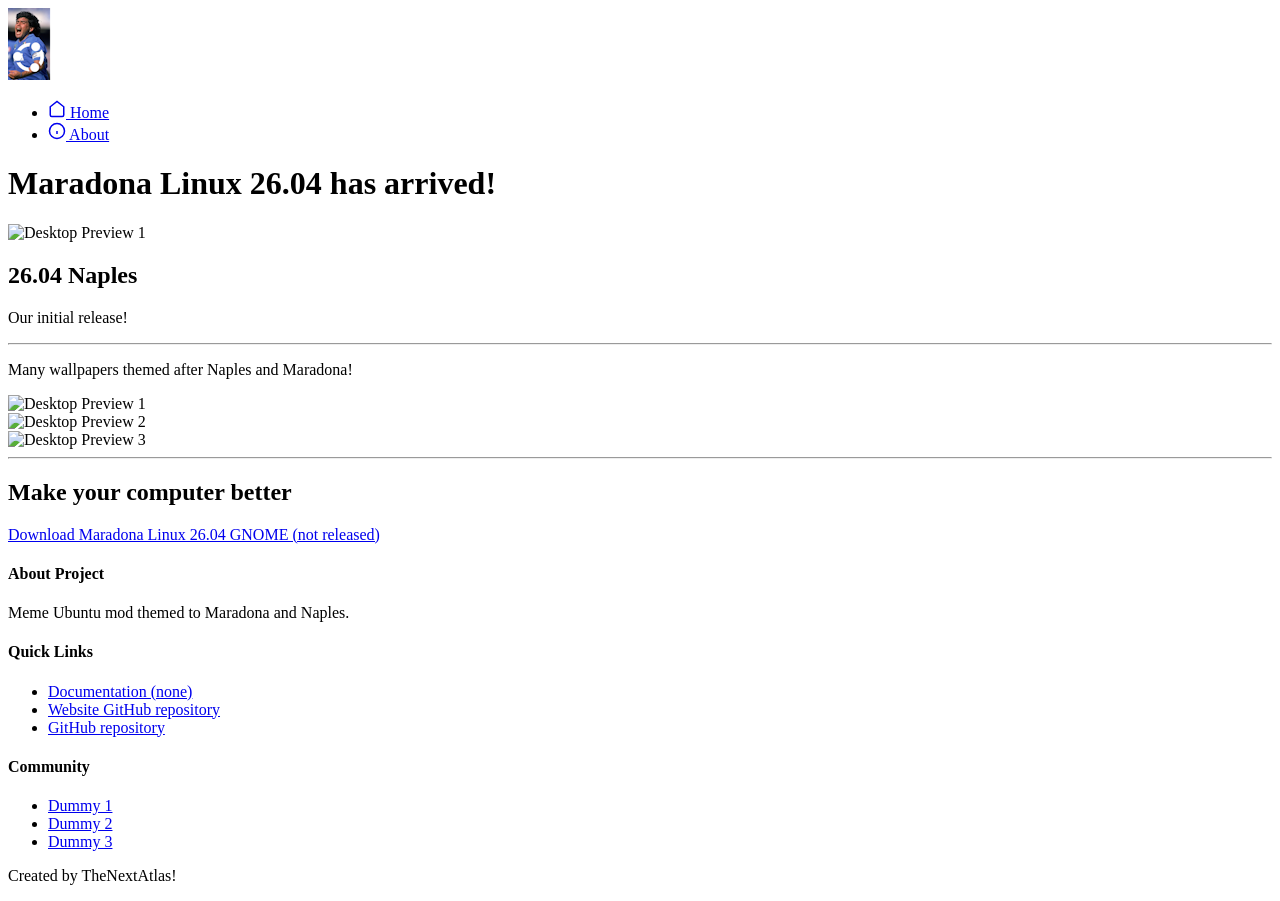
==== index.html @ fb1e4fa9 "Add files via upload" ====
<!DOCTYPE html>
<html lang="en">
<head>
  <meta charset="UTF-8">
  <meta name="viewport" content="width=device-width, initial-scale=1.0">
  <title>Maradona Linux / Home</title>
  <link rel="stylesheet" href="css/style.css">
</head>
<body>

  <nav class="navbar">
    <a href="index.html" class="brand">
      <img src="logo.png" alt="Logo" class="brand-logo">
    </a>
    <ul class="nav-links">
      <li>
        <a href="index.html">
          <svg width="18" height="18" viewBox="0 0 24 24" fill="none" stroke="currentColor" stroke-width="2"><path d="M3 9l9-7 9 7v11a2 2 0 0 1-2 2H5a2 2 0 0 1-2-2z"/></svg>
          Home
        </a>
      </li>
      <li>
        <a href="about.html">
          <svg width="18" height="18" viewBox="0 0 24 24" fill="none" stroke="currentColor" stroke-width="2"><circle cx="12" cy="12" r="10"/><line x1="12" y1="16" x2="12" y2="12"/><line x1="12" y1="8" x2="12.01" y2="8"/></svg>
          About
        </a>
       </li>
        </ul>
    </nav>

  <div class="hero-banner">
    <h1>Maradona Linux 26.04 has arrived!</h1>
  </div>

  <section class="hero-intro">
    <div class="hero-intro-content">
      <div class="intro-box">
          <img src="images/home_screenshot1.png" alt="Desktop Preview 1">
      </div>
      <div class="intro-text-side">
        <h2 class="intro-title">26.04 Naples</h2>
        <p class="intro-subtitle">Our initial release!</p>
      </div>
    </div>
  </section>

  <main class="container">
     <hr>
    <section class="section">
      <p class="section-subtitle">Many wallpapers themed after Naples and Maradona!</p>
      
      <div class="gallery-grid">
        <div class="gallery-item">
          <img src="images/home_screenshot1.png" alt="Desktop Preview 1">
        </div>
        <div class="gallery-item">
          <img src="images/home_screenshot2.png" alt="Desktop Preview 2">
        </div>
        <div class="gallery-item">
          <img src="images/home_screenshot3.png" alt="Desktop Preview 3">
        </div>
      </div>
    </section>

    <hr>

    <section class="section">
      <h2 class="section-title">Make your computer better</h2>
      
      <div class="btn-group">
        <a href="#" class="btn-primary">Download Maradona Linux 26.04 GNOME (not released)</a>
      </div>
    </section>
  </main>

  <footer class="site-footer">
    <div class="footer-container">
      <div class="footer-col">
        <h4>About Project</h4>
        <p>Meme Ubuntu mod themed to Maradona and Naples.</p>
      </div>
      <div class="footer-col">
        <h4>Quick Links</h4>
        <ul>
          <li><a href="#">Documentation (none)</a></li>
          <li><a href="#">Website GitHub repository</a></li>
          <li><a href="https://github.com/maradona-linux/MaradonaLinux">GitHub repository</a></li>
        </ul>
      </div>
      <div class="footer-col">
        <h4>Community</h4>
        <ul>
          <li><a href="#">Dummy 1</a></li>
          <li><a href="#">Dummy 2</a></li>
          <li><a href="#">Dummy 3</a></li>
        </ul>
      </div>
    </div>
    <div class="footer-bottom">
      <p>Created by TheNextAtlas!</p>
    </div>
  </footer>

</body>
</html>
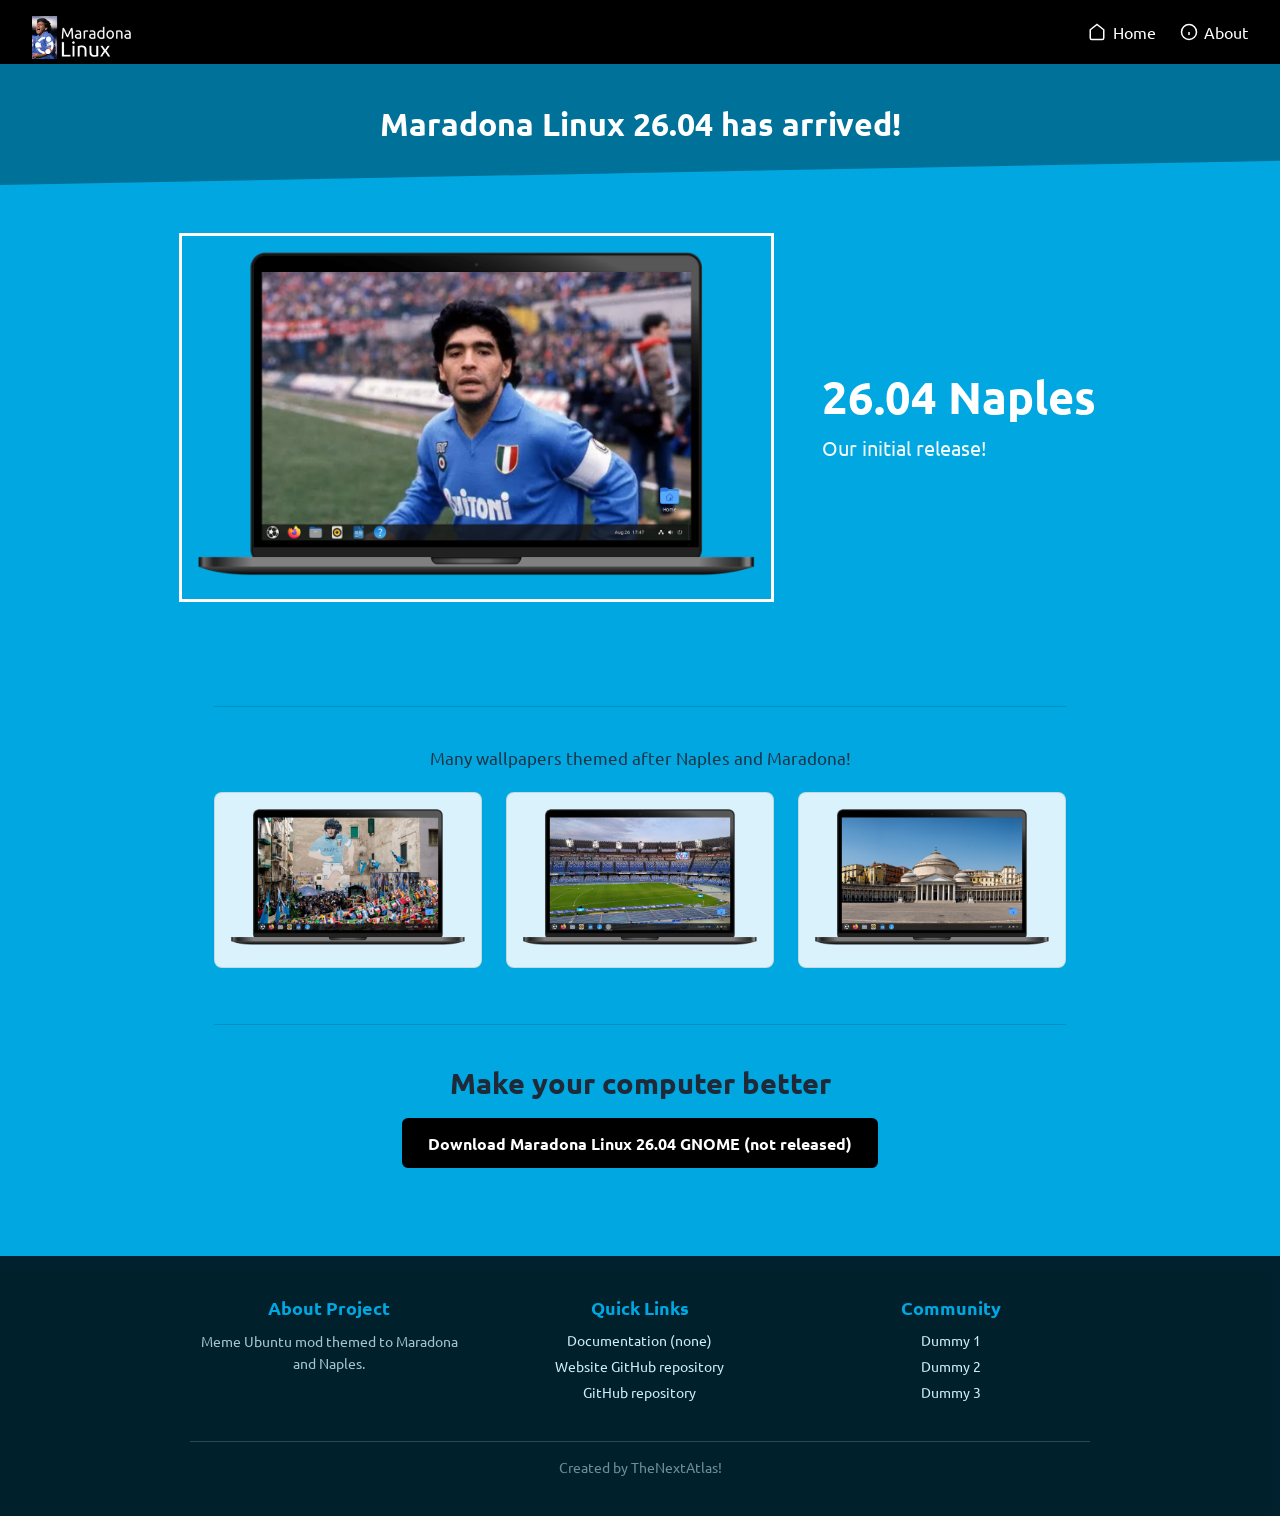
==== commit 7fafaaf8: "Add files via upload" ====
--- a/index.html
+++ b/index.html
@@ -35,7 +35,7 @@
   <section class="hero-intro">
     <div class="hero-intro-content">
       <div class="intro-box">
-          <img src="images/home_screenshot1.png" alt="Desktop Preview 1">
+          <img src="images/home_screenshot.png" alt="Desktop Preview 1">
       </div>
       <div class="intro-text-side">
         <h2 class="intro-title">26.04 Naples</h2>
--- a/css/style.css
+++ b/css/style.css
@@ -0,0 +1,308 @@
+@import url('https://fonts.googleapis.com/css2?family=Ubuntu:ital,wght@0,300;0,400;0,500;0,700;1,300;1,400;1,500;1,700&display=swap');
+:root {
+  --primary-color: #01A7E1;
+  --dark-accent: #007299;
+  --navbar-bg: #000000;
+  --text-dark: #1f2937;
+  --text-light: #ffffff;
+  --card-bg: rgba(255, 255, 255, 0.85);
+}
+
+* {
+  box-sizing: border-box;
+  margin: 0;
+  padding: 0;
+}
+
+body {
+  font-family: 'Ubuntu', system-ui, -apple-system, sans-serif;  background-color: var(--primary-color);
+  color: var(--text-dark);
+  min-height: 100vh;
+  display: flex;
+  flex-direction: column;
+}
+
+.navbar {
+  background-color: var(--navbar-bg);
+  padding: 1rem 2rem;
+  display: flex;
+  justify-content: space-between;
+  align-items: center;
+}
+
+.brand {
+  height: 32px;
+  width: auto;
+  display: block;
+}
+
+.brand img {
+  height: 43px;
+  width: auto;
+  object-fit: contain;
+}
+
+.nav-links {
+  display: flex;
+  list-style: none;
+  gap: 1.5rem;
+}
+
+.nav-links a {
+  color: var(--text-light);
+  text-decoration: none;
+  display: flex;
+  align-items: center;
+  gap: 0.4rem;
+}
+
+.hero-banner {
+  background-color: var(--dark-accent);
+  color: var(--text-light);
+  padding: 2.5rem 1rem;
+  text-align: center;
+  clip-path: polygon(0 0, 100% 0, 100% 80%, 0 100%);
+}
+
+.hero-banner h1 {
+  font-size: 2rem;
+  font-weight: 700;
+}
+
+.hero-intro {
+  padding: 3rem 1.5rem 2rem;
+  max-width: 1100px;
+  margin: 0 auto;
+}
+
+.hero-intro-content {
+  display: flex;
+  align-items: center;
+  gap: 3rem; 
+}
+
+.intro-box {
+  flex: 2;
+  max-width: 600px;
+  border: 3px solid #ffffff;
+  padding: 1rem;
+  box-sizing: border-box;
+}
+
+.intro-box img {
+  width: 100%;
+  height: auto;
+  display: block;
+  object-fit: contain;
+}
+
+.intro-text-side {
+  flex: 1;
+  color: #ffffff;
+}
+
+.intro-title {
+  font-size: 2.8rem;
+  font-weight: 800;
+  line-height: 1.1;
+  margin-bottom: 0.75rem;
+}
+
+.intro-subtitle {
+  font-size: 1.25rem; 
+  opacity: 0.95;
+  line-height: 1.4;
+}
+
+@media (max-width: 600px) {
+  .hero-intro-content {
+    flex-direction: column;
+    align-items: stretch;
+  }
+}
+
+.site-footer {
+  background-color: #000000;
+  color: #ffffff;
+  padding: 2.5rem 1.5rem;
+  margin-top: auto;
+}
+
+.footer-container {
+  max-width: 900px;
+  margin: 0 auto;
+  display: grid;
+  grid-template-columns: repeat(auto-fit, minmax(200px, 1fr));
+  gap: 2rem;
+}
+
+.footer-col h4 {
+  font-size: 1.1rem;
+  margin-bottom: 0.75rem;
+  color: #01A7E1;
+}
+
+.footer-col p {
+  font-size: 0.9rem;
+  line-height: 1.5;
+  color: #cccccc;
+}
+
+.footer-col ul {
+  list-style: none;
+}
+
+.footer-col ul li {
+  margin-bottom: 0.5rem;
+}
+
+.footer-col ul li a {
+  color: #ffffff;
+  text-decoration: none;
+  font-size: 0.9rem;
+}
+
+.footer-col ul li a:hover {
+  text-decoration: underline;
+}
+
+.footer-bottom {
+  max-width: 900px;
+  margin: 2rem auto 0;
+  padding-top: 1rem;
+  border-top: 1px solid #333333;
+  text-align: center;
+  font-size: 0.85rem;
+  color: #888888;
+}
+
+.container {
+  max-width: 900px;
+  margin: 0 auto;
+  padding: 2rem 1.5rem;
+  text-align: center;
+}
+
+.section {
+  margin-bottom: 3.5rem;
+}
+
+.section-title {
+  font-size: 1.8rem;
+  margin-bottom: 0.5rem;
+  color: var(--text-dark);
+}
+
+.section-subtitle {
+  font-size: 1.05rem;
+  margin-bottom: 1.5rem;
+  opacity: 0.9;
+}
+
+.gallery-grid {
+  display: grid;
+  grid-template-columns: repeat(auto-fit, minmax(220px, 1fr));
+  gap: 1.5rem;
+  margin-top: 1.5rem;
+}
+
+.gallery-item {
+  background: var(--card-bg);
+  padding: 1rem;
+  border-radius: 8px;
+  border: 1px solid rgba(0, 0, 0, 0.1);
+}
+
+.gallery-item img {
+  width: 100%;
+  height: auto;
+  border-radius: 4px;
+}
+
+.icon-row {
+  display: flex;
+  justify-content: center;
+  align-items: center;
+  flex-wrap: wrap;
+  gap: 1.5rem;
+  margin: 1.5rem 0;
+}
+
+.app-icon {
+  width: 56px;
+  height: 56px;
+  background-color: #ffffff;
+  border-radius: 12px;
+  display: flex;
+  align-items: center;
+  justify-content: center;
+  box-shadow: 0 4px 6px rgba(0, 0, 0, 0.1);
+}
+
+.showcase-grid {
+  display: grid;
+  grid-template-columns: 1fr 1fr;
+  gap: 2rem;
+  align-items: center;
+  text-align: left;
+  margin-top: 2rem;
+}
+
+@media (max-width: 768px) {
+  .showcase-grid {
+    grid-template-columns: 1fr;
+    text-align: center;
+  }
+}
+
+.showcase-image img {
+  width: 100%;
+  height: auto;
+}
+
+.disclaimer {
+  font-size: 0.85rem;
+  margin-top: 0.75rem;
+  opacity: 0.8;
+}
+
+.btn-group {
+  display: flex;
+  justify-content: center;
+  gap: 1rem;
+  flex-wrap: wrap;
+  margin-top: 1rem;
+}
+
+.btn-primary {
+  display: inline-flex;
+  align-items: center;
+  gap: 0.5rem;
+  background-color: var(--navbar-bg);
+  color: var(--text-light);
+  padding: 0.8rem 1.5rem;
+  border-radius: 6px;
+  text-decoration: none;
+  font-weight: 600;
+  border: 2px solid var(--navbar-bg);
+  transition: opacity 0.2s;
+}
+
+.btn-primary:hover {
+  opacity: 0.9;
+}
+
+hr {
+  border: 0;
+  height: 1px;
+  background-color: rgba(0, 0, 0, 0.15);
+  margin: 2.5rem 0;
+}
+
+footer {
+  margin-top: auto;
+  padding: 1.5rem;
+  text-align: center;
+  font-size: 0.9rem;
+  opacity: 0.8;
+}
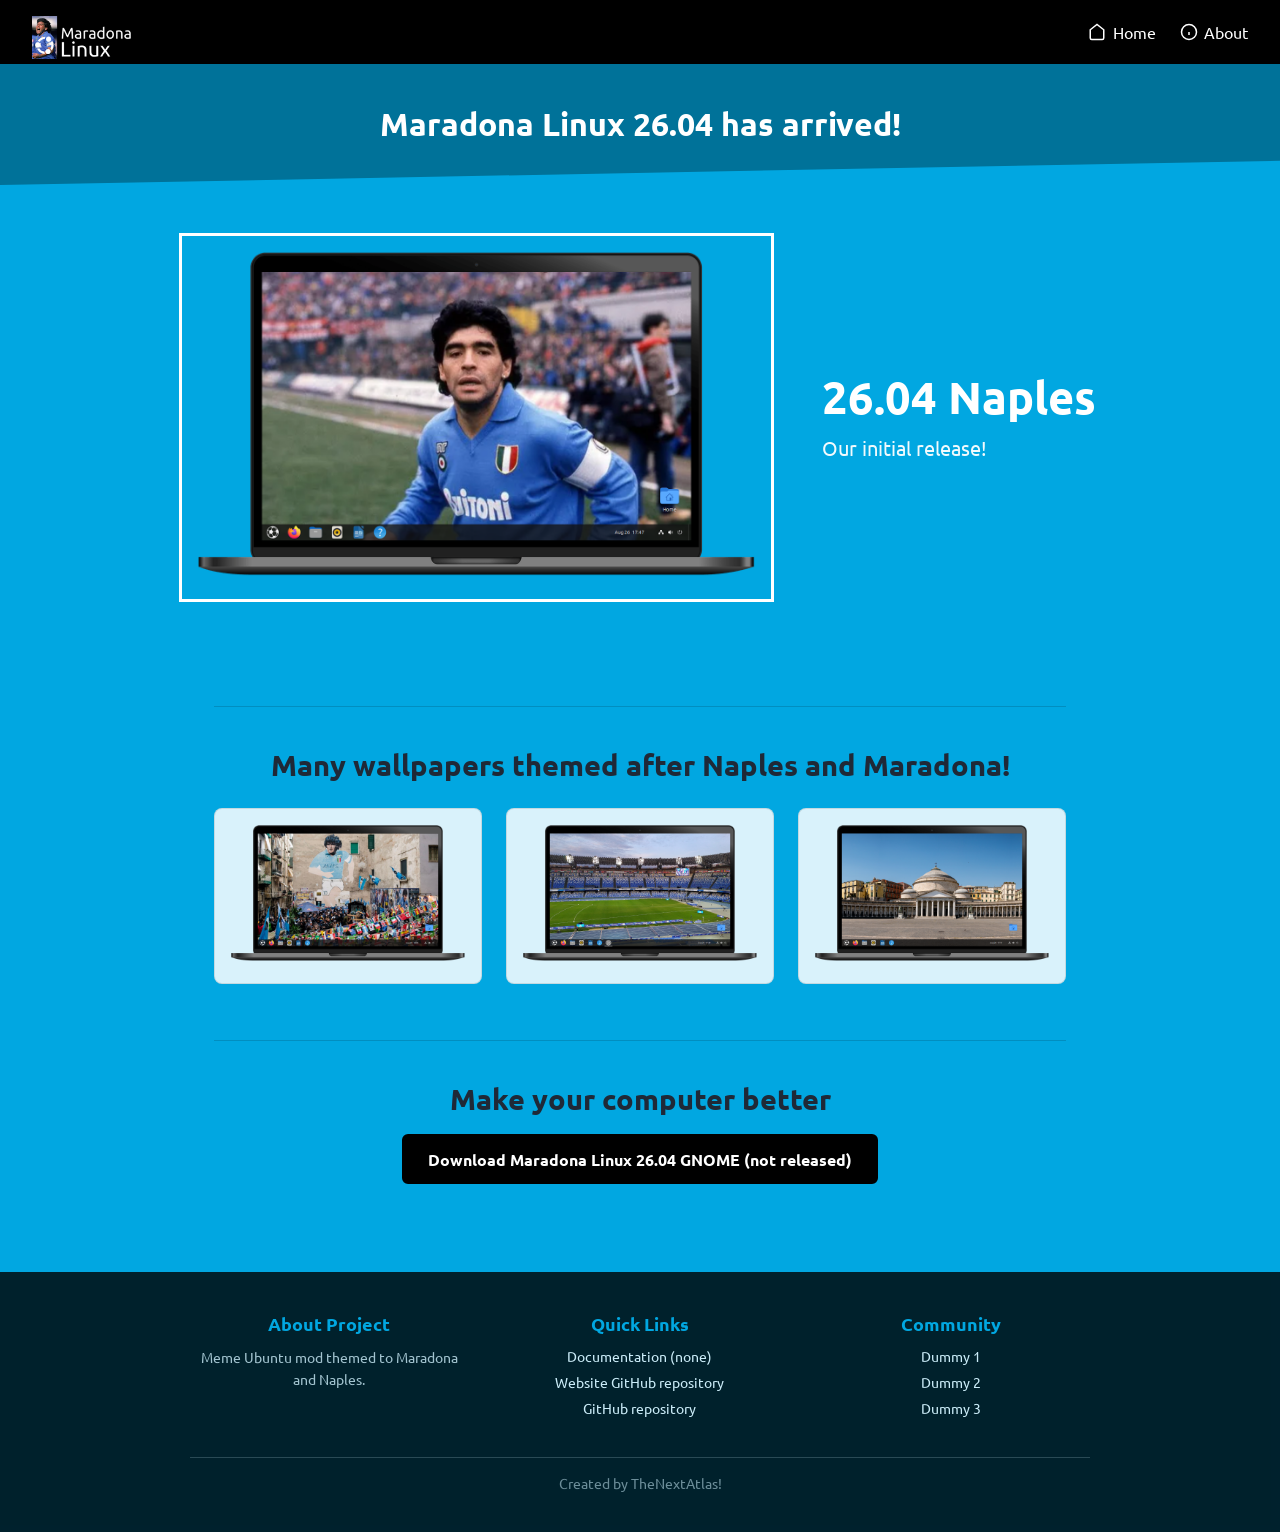
==== commit 1d0315d1: "Update index.html" ====
--- a/index.html
+++ b/index.html
@@ -47,7 +47,7 @@
   <main class="container">
      <hr>
     <section class="section">
-      <p class="section-subtitle">Many wallpapers themed after Naples and Maradona!</p>
+      <h2 class="section-title">Many wallpapers themed after Naples and Maradona!</h2>
       
       <div class="gallery-grid">
         <div class="gallery-item">
@@ -102,4 +102,4 @@
   </footer>
 
 </body>
-</html>+</html>
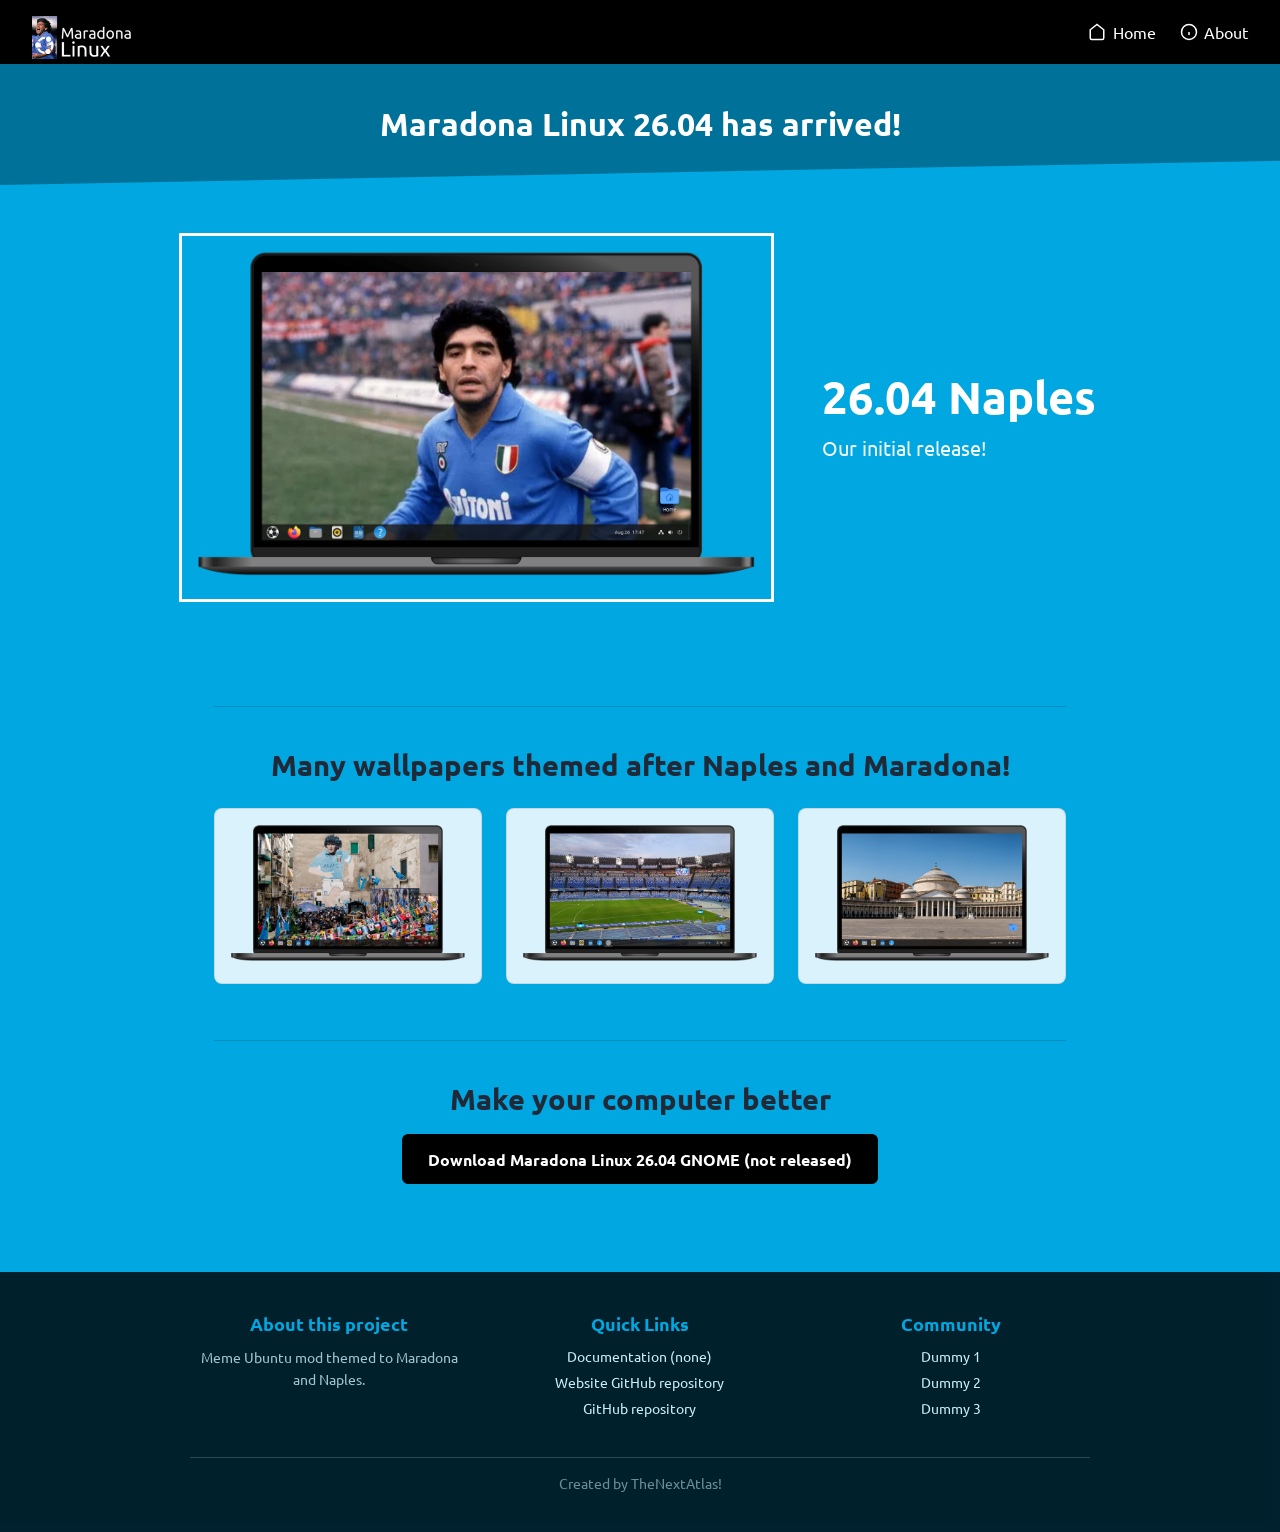
==== commit fb670dd9: "Update index.html" ====
--- a/index.html
+++ b/index.html
@@ -14,7 +14,7 @@
     </a>
     <ul class="nav-links">
       <li>
-        <a href="index.html">
+        <a href="/">
           <svg width="18" height="18" viewBox="0 0 24 24" fill="none" stroke="currentColor" stroke-width="2"><path d="M3 9l9-7 9 7v11a2 2 0 0 1-2 2H5a2 2 0 0 1-2-2z"/></svg>
           Home
         </a>
@@ -76,7 +76,7 @@
   <footer class="site-footer">
     <div class="footer-container">
       <div class="footer-col">
-        <h4>About Project</h4>
+        <h4>About this project</h4>
         <p>Meme Ubuntu mod themed to Maradona and Naples.</p>
       </div>
       <div class="footer-col">
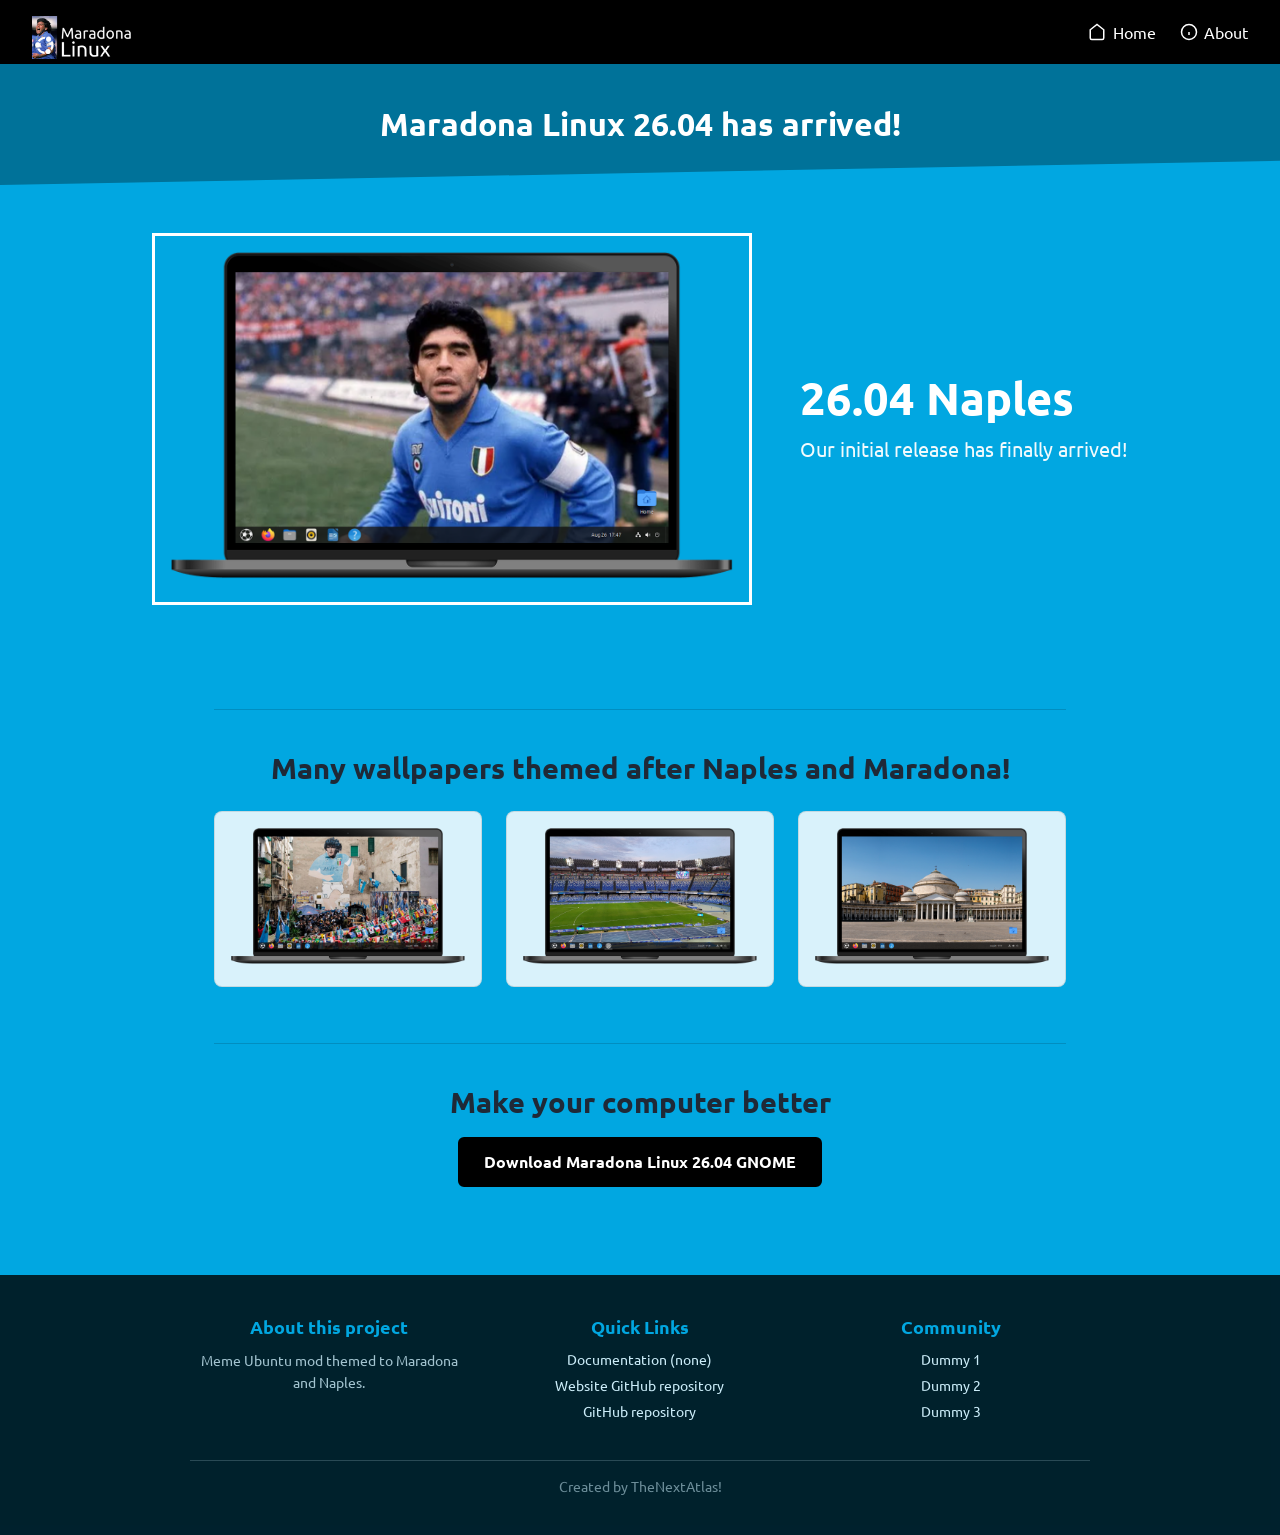
==== commit 641da53e: "Update index.html" ====
--- a/index.html
+++ b/index.html
@@ -39,7 +39,7 @@
       </div>
       <div class="intro-text-side">
         <h2 class="intro-title">26.04 Naples</h2>
-        <p class="intro-subtitle">Our initial release!</p>
+        <p class="intro-subtitle">Our initial release has finally arrived!</p>
       </div>
     </div>
   </section>
@@ -68,7 +68,7 @@
       <h2 class="section-title">Make your computer better</h2>
       
       <div class="btn-group">
-        <a href="#" class="btn-primary">Download Maradona Linux 26.04 GNOME (not released)</a>
+        <a href="https://archive.org/details/maradonalinux-26.04" class="btn-primary">Download Maradona Linux 26.04 GNOME</a>
       </div>
     </section>
   </main>
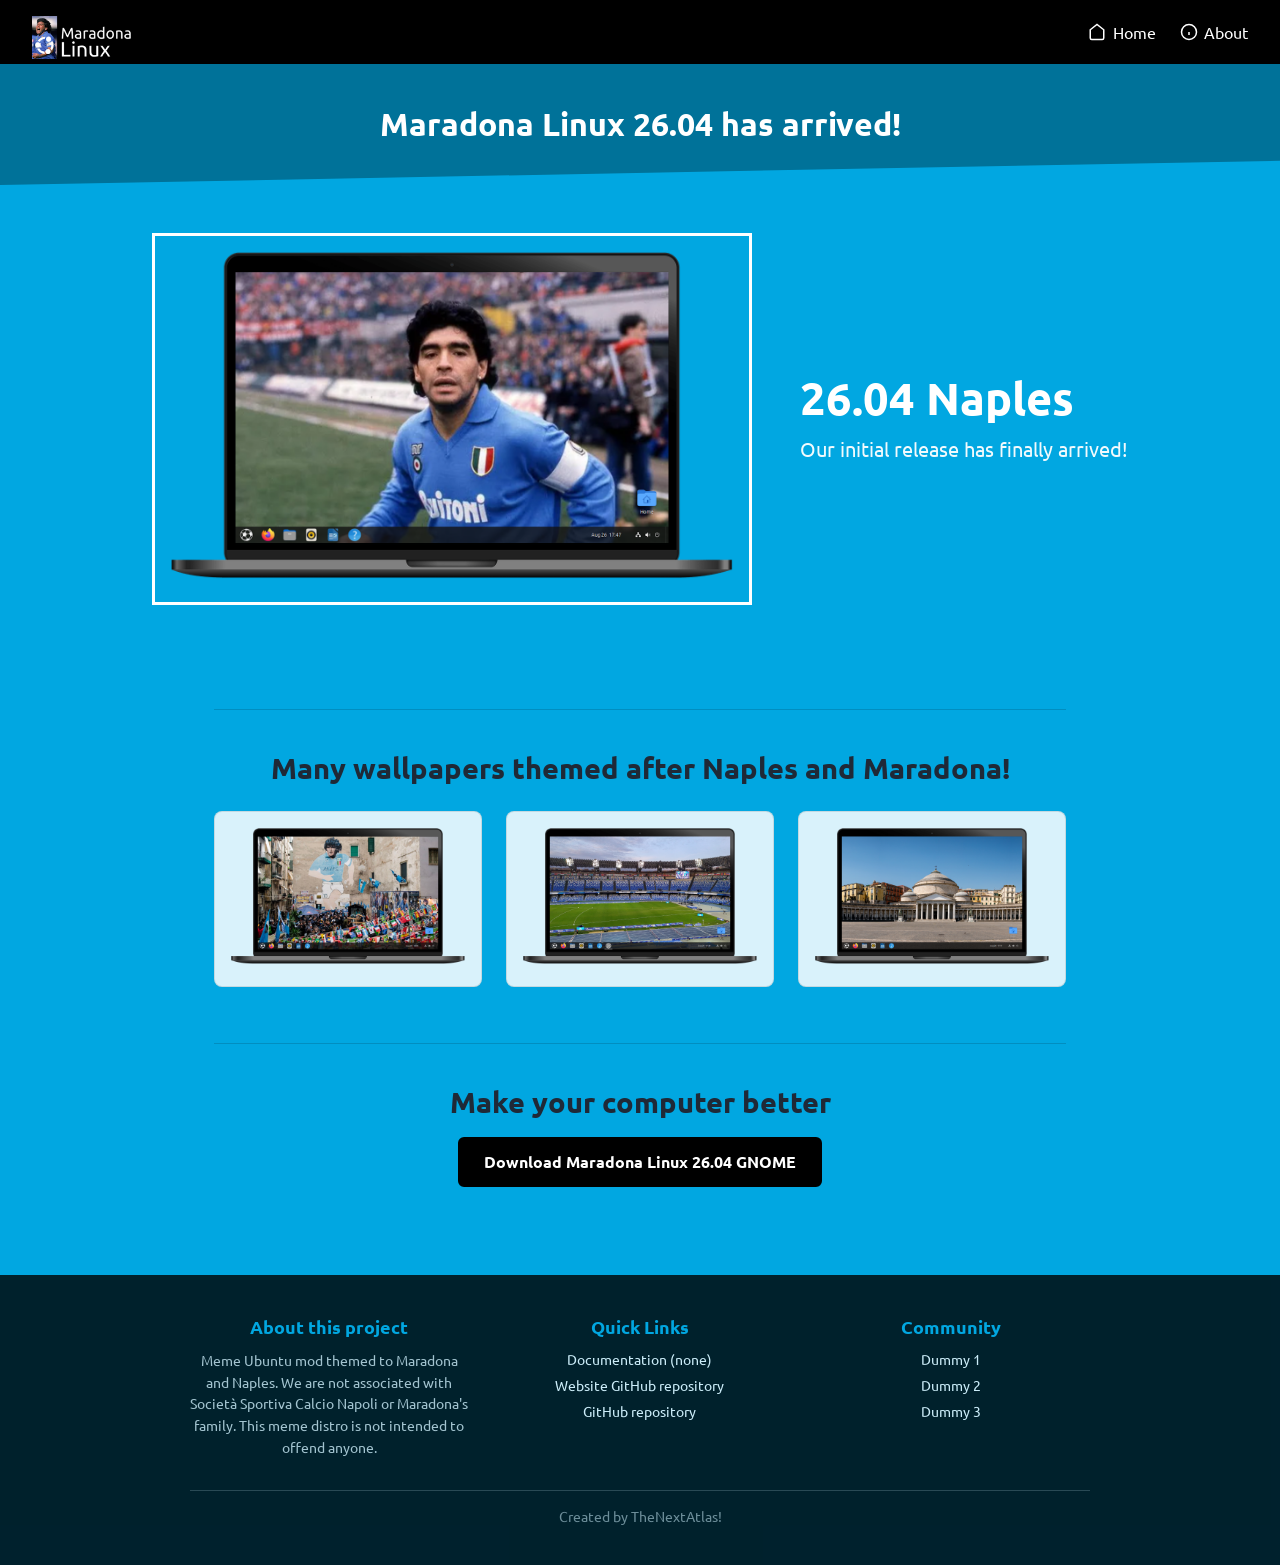
==== commit c23b1b38: "Update index.html" ====
--- a/index.html
+++ b/index.html
@@ -77,7 +77,7 @@
     <div class="footer-container">
       <div class="footer-col">
         <h4>About this project</h4>
-        <p>Meme Ubuntu mod themed to Maradona and Naples.</p>
+        <p>Meme Ubuntu mod themed to Maradona and Naples. We are not associated with Società Sportiva Calcio Napoli or Maradona's family. This meme distro is not intended to offend anyone.</p>
       </div>
       <div class="footer-col">
         <h4>Quick Links</h4>
